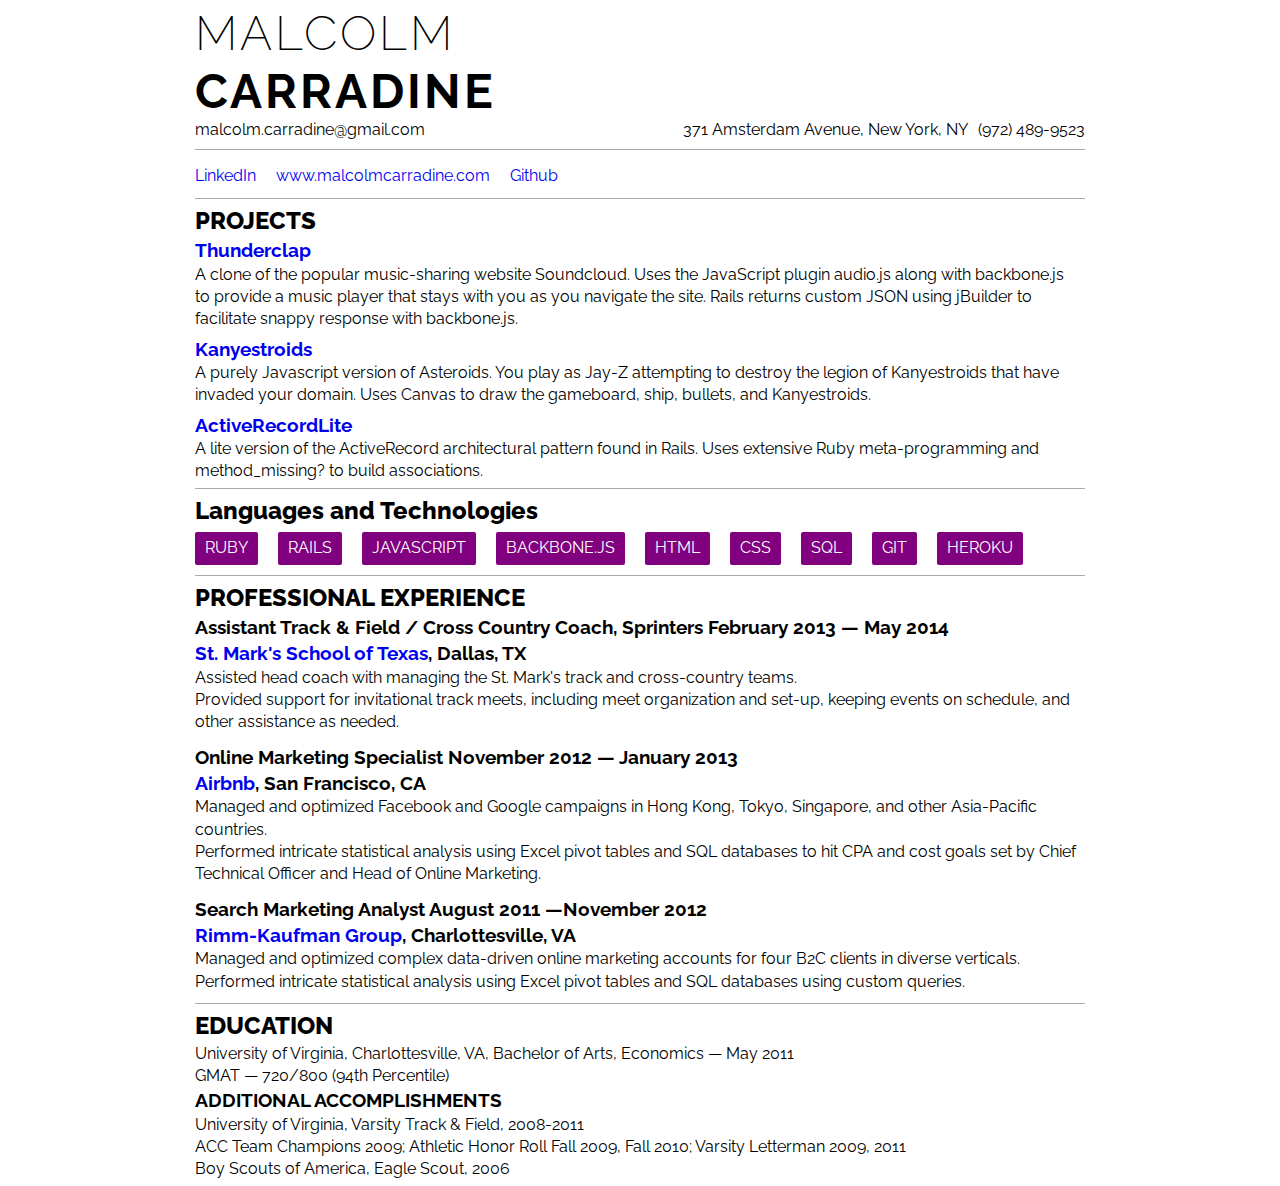
==== resume.html @ 9426edff "More changes on resume" ====
<!DOCTYPE html>
<html>
<head>
  <title>RESUME</title>
  <link href='http://fonts.googleapis.com/css?family=Raleway:300,400,200,700,800' rel='stylesheet' type='text/css'>
  <style>
  html, head, body, ul, li, h1, h2, h3, h4 {
    padding: 0;
    margin: 0;
    border: 0;
    font-family: inherit;
  }
  
  .group:after {
    content: "";
    display: block;
    clear: both;
  }
  
  body {
    width: 900px;
    margin: auto;
    height: 100%;
    font-family: 'Raleway', sans-serif;
    line-height: 1.4;
  }
  
  a {
    text-decoration: none;
  }
  
  a:visited{
    color:blue
  }
  
  a:hover {
    color: red;
  }
  
  ul {
    list-style: none;
  }
  
  .first-name {
    font-weight: 200;
    font-size: 48px;
    letter-spacing: 3px;
  }
  
  .last-name {
    font-weight: 700;
    font-size: 48px;
    letter-spacing: 3px;
  }
  
  .contact-info {
    margin: 5px;
    border-bottom: 1px solid #aaaaaa;
    line-height: 1.2;
  }
  
  .contact-info > ul > li:nth-child(1) {
    float: left;
    margin: 0px 10px 0px 0px;
    line-height:inherit;
  }
  
  .contact-info > ul > li {
    float: right;
    margin: 0px 0px 10px 10px;
    line-height: inherit;
  }
  
  .links {
    margin: 5px;
    border-bottom: 1px solid #aaaaaa;
  }
  
  .links > ul > li {
    float: left;
    margin: 10px 20px 10px 0;
  }
  
  .projects {
    margin: 5px;
    border-bottom: 1px solid #aaaaaa;
  }
  
  .projects > h2 {
    font-weight: 800;
  }
  
  .projects > ul > li {
    /*float: left;*/
    margin: 0 10px 5px 0;
  }
  
  .skills {
    margin: 5px;
    border-bottom: 1px solid #aaaaaa;
  }
  
  .skills > h2 {
    font-weight: 800;
    margin-bottom: 5px;
  }
  
  .skills > ul > li {
    float: left;
    padding: 5px 10px;
    margin: 0px 20px 10px 0px;
    background: purple;
    color: white;
    text-transform: uppercase;
    border-radius: 2px;
  }
  
  .work {
    margin: 5px;
    border-bottom: 1px solid #aaaaaa;
  }
  
  .work > h2 {
    font-weight: 800;
  }
  
  .work > h3 {
    font-weight: 700;
  }
  
  .work > ul {
    margin-bottom: 10px;
  }
  
  .education {
    margin: 5px;
  }
  
  .education > h2 {
    font-weight: 800;
  }
  
  </style>
</head>
<body>
  <section class="contact-info">
    <div class="name-image">
    <h2><div class="first-name">MALCOLM</div><div class="last-name">CARRADINE</div></h2>
  </div>
    <ul class="group">
      <li>malcolm.carradine@gmail.com</li>
      <li>(972) 489-9523</li>
      <li>371 Amsterdam Avenue, New York, NY</li>
    </ul>
  </section>
  
  <section class="links">
    <ul class="group">
      <li><a href="https://www.linkedin.com/profile/view?id=126517010">LinkedIn</a></li>
      <li><a href="http://www.malcolmcarradine.com">www.malcolmcarradine.com</a></li>
      <li><a href="https://github.com/carradjm/">Github</a></li>
    </ul>
  </section>
  
  <section class="projects">
    <h2>PROJECTS</h2>
    <ul>
      <li><h3><a href="http://www.thunderclap.rocks">Thunderclap</a></h3>
        A clone of the popular music-sharing website Soundcloud. Uses the JavaScript plugin audio.js along with backbone.js to provide a music player that stays with you as you navigate the site. Rails returns custom JSON using jBuilder to facilitate snappy response with backbone.js.
      </li>
      <li>
        <h3><a href="https://github.com/carradjm/Asteroids/tree/Kanyestroids">Kanyestroids</a></h3>
        A purely Javascript version of Asteroids.  You play as Jay-Z attempting to destroy the legion of Kanyestroids that have invaded your domain. Uses Canvas to draw the gameboard, ship, bullets, and Kanyestroids.
      </li>
      <li>
        <h3><a href="https://github.com/carradjm/ActiveRecordLite">ActiveRecordLite</a></h3>
        A lite version of the ActiveRecord architectural pattern found in Rails.  Uses extensive Ruby meta-programming and method_missing? to build associations.
      </li>
    </ul>
  </section>
  
  <section class="skills">
    <h2>Languages and Technologies</h2>
    <ul class="group">
      <li>Ruby</li>
      <li>Rails</li>
      <li>JavaScript</li>
      <li>Backbone.js</li>
      <li>HTML</li>
      <li>CSS</li>
      <li>SQL</li>
      <li>Git</li>
      <li>Heroku</li>
    </ul>
  </section>
  
  <section class="work">
    <h2>PROFESSIONAL EXPERIENCE</h2>
  
    <h3>Assistant Track &amp Field / Cross Country Coach, Sprinters February 2013 &mdash; May 2014</h3>
    <h3><a href="http://www.smtexas.org/home">St. Mark&#39;s School of Texas</a>, Dallas, TX</h3>
    <ul>
      <li>Assisted head coach with managing the St. Mark&#39;s track and cross-country teams. </li>
      <li>Provided support for invitational track meets, including meet organization and set-up, keeping events on schedule, and other assistance as needed.</li>
    </ul>
  
    <h3>Online Marketing Specialist November 2012 &mdash; January 2013</h3>
    <h3><a href="http://www.airbnb.com">Airbnb</a>, San Francisco, CA</h3>
    <ul>
      <li>Managed and optimized Facebook and Google campaigns in Hong Kong, Tokyo, Singapore, and other Asia-Pacific countries.</li>
      <li>Performed intricate statistical analysis using Excel pivot tables and SQL databases to hit CPA and cost goals set by Chief Technical Officer and Head of Online Marketing.</li>
    </ul>
  
    <h3>Search Marketing Analyst August 2011 &mdash;November 2012</h3>
    <h3><a href="http://www.rimmkaufman.com">Rimm-Kaufman Group</a>, Charlottesville, VA </h3>
    <ul>
      <li>Managed and optimized complex data-driven online marketing accounts for four B2C clients in diverse verticals. </li>
      <li>Performed intricate statistical analysis using Excel pivot tables and SQL databases using custom queries.</li>
    </ul>
  </section>
  
  <section class="education">
    <h2>EDUCATION</h2>
    <ul>
      <li>University of Virginia, Charlottesville, VA, Bachelor of Arts, Economics &mdash; May 2011</li>
      <li>GMAT &mdash; 720/800 (94th Percentile)</li>
    </ul>
    <h3>ADDITIONAL ACCOMPLISHMENTS</h3>
    <ul>
      <li>University of Virginia, Varsity Track &amp Field, 2008-2011</li>		           	      
      <li>ACC Team Champions 2009; Athletic Honor Roll Fall 2009, Fall 2010; Varsity Letterman 2009, 2011 </li>
      <li>Boy Scouts of America, Eagle Scout, 2006</li>
    </ul>  
  </section>
</body>
</html>
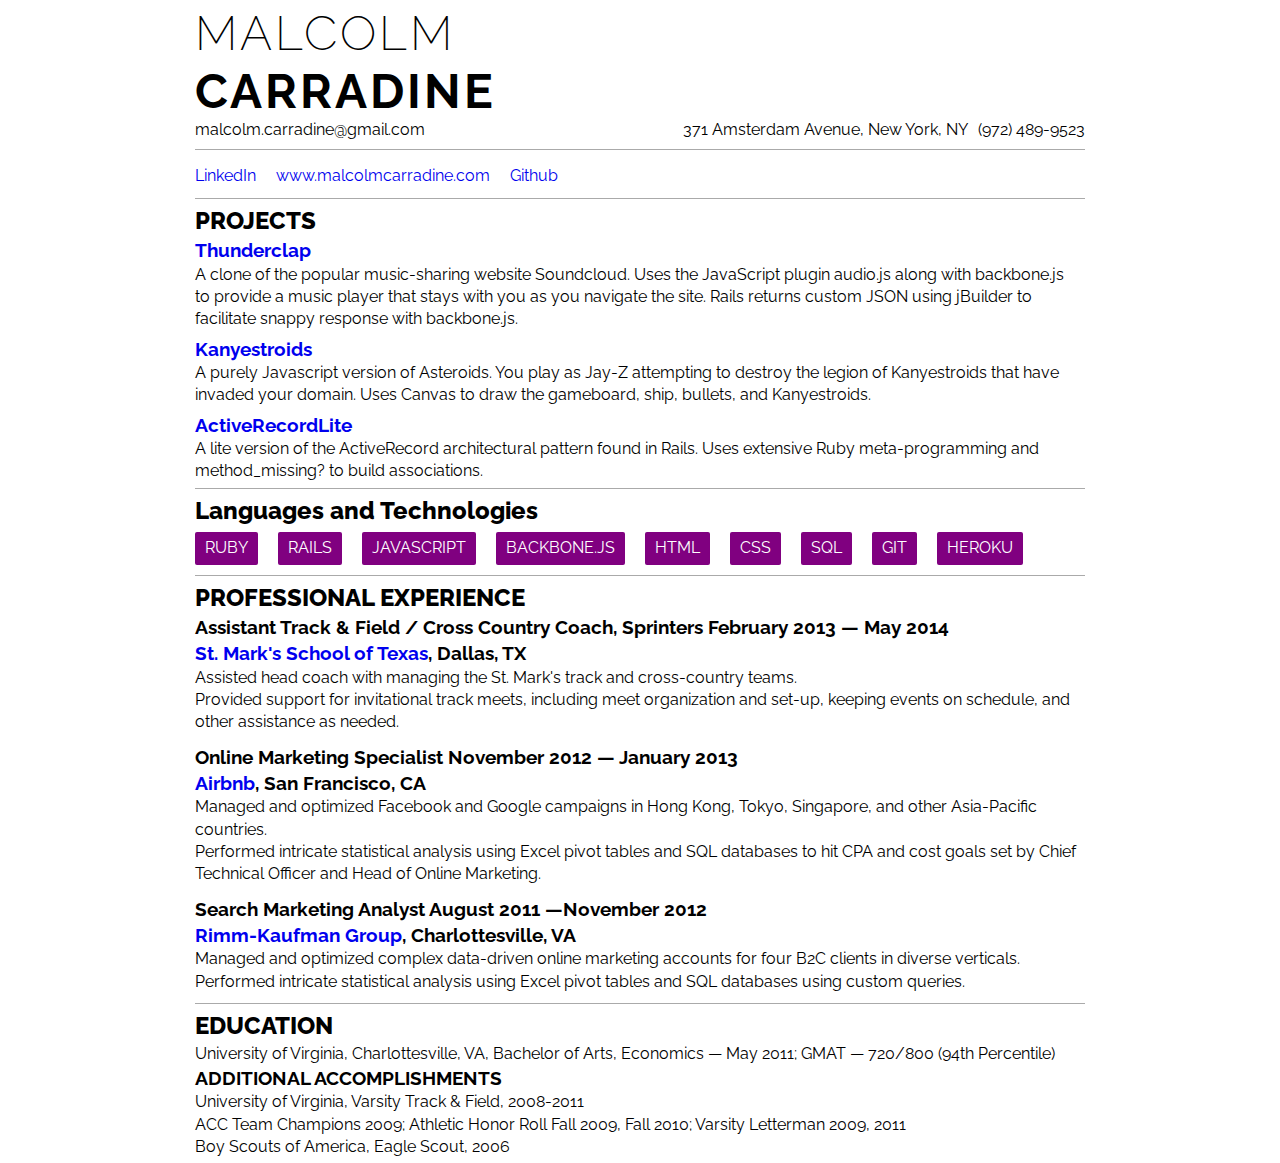
==== commit 03688abc: "More changes on resume" ====
--- a/resume.html
+++ b/resume.html
@@ -222,8 +222,7 @@
   <section class="education">
     <h2>EDUCATION</h2>
     <ul>
-      <li>University of Virginia, Charlottesville, VA, Bachelor of Arts, Economics &mdash; May 2011</li>
-      <li>GMAT &mdash; 720/800 (94th Percentile)</li>
+      <li>University of Virginia, Charlottesville, VA, Bachelor of Arts, Economics &mdash; May 2011; GMAT &mdash; 720/800 (94th Percentile)</li>
     </ul>
     <h3>ADDITIONAL ACCOMPLISHMENTS</h3>
     <ul>
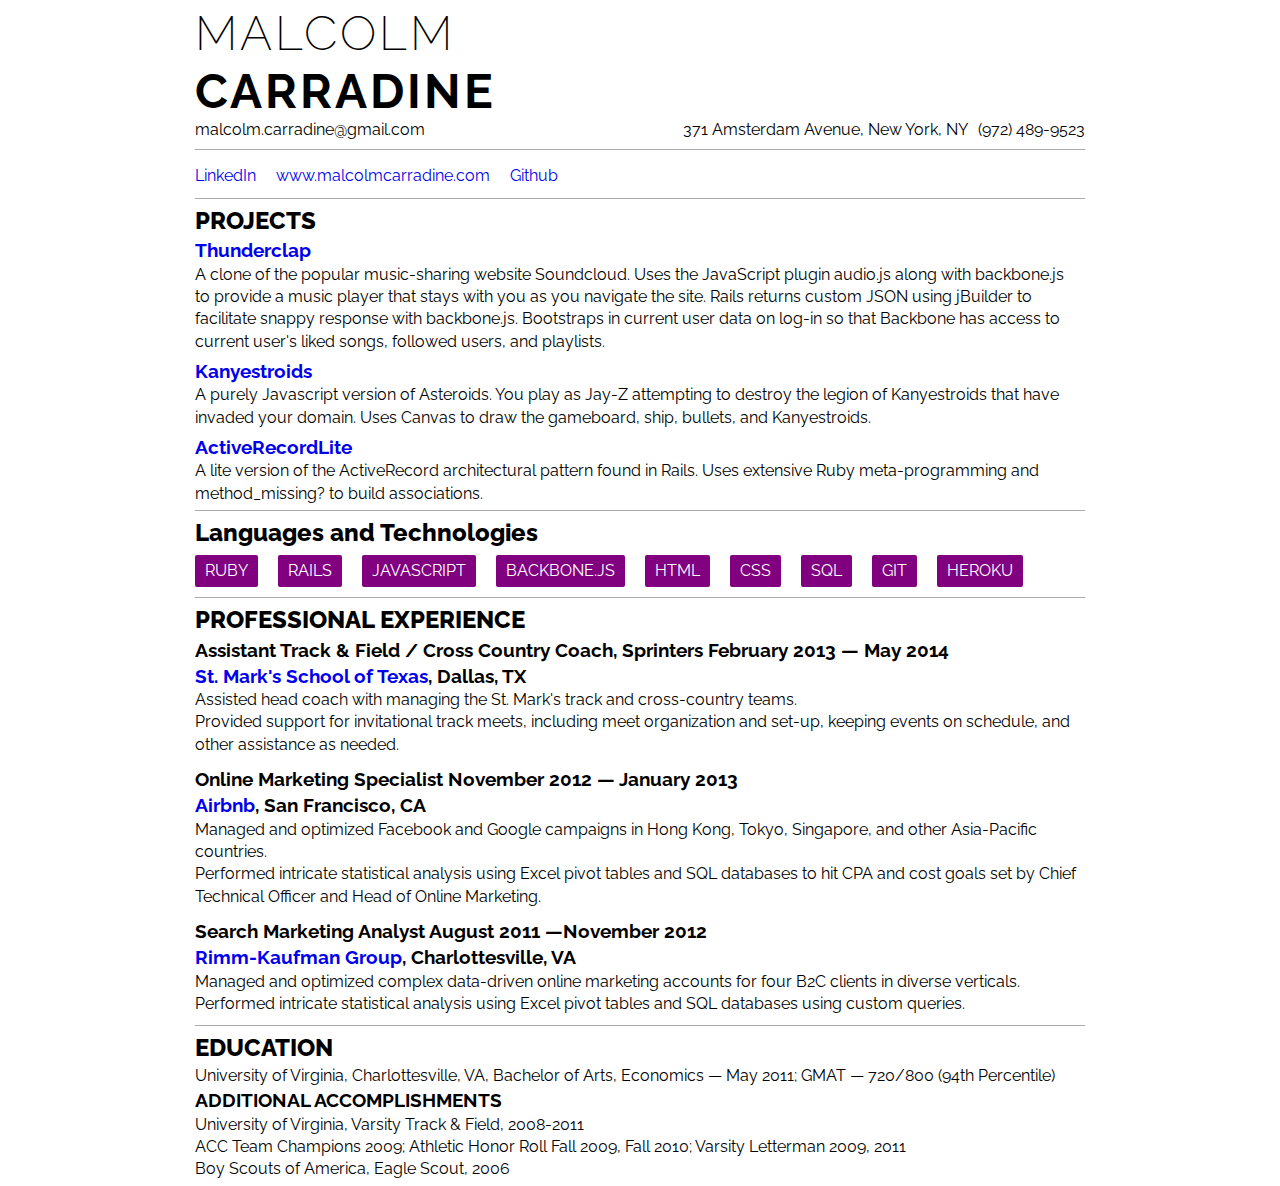
==== commit 105296c1: "Updated resume" ====
--- a/resume.html
+++ b/resume.html
@@ -166,7 +166,7 @@
     <h2>PROJECTS</h2>
     <ul>
       <li><h3><a href="http://www.thunderclap.rocks">Thunderclap</a></h3>
-        A clone of the popular music-sharing website Soundcloud. Uses the JavaScript plugin audio.js along with backbone.js to provide a music player that stays with you as you navigate the site. Rails returns custom JSON using jBuilder to facilitate snappy response with backbone.js.
+        A clone of the popular music-sharing website Soundcloud. Uses the JavaScript plugin audio.js along with backbone.js to provide a music player that stays with you as you navigate the site. Rails returns custom JSON using jBuilder to facilitate snappy response with backbone.js. Bootstraps in current user data on log-in so that Backbone has access to current user's liked songs, followed users, and playlists.
       </li>
       <li>
         <h3><a href="https://github.com/carradjm/Asteroids/tree/Kanyestroids">Kanyestroids</a></h3>
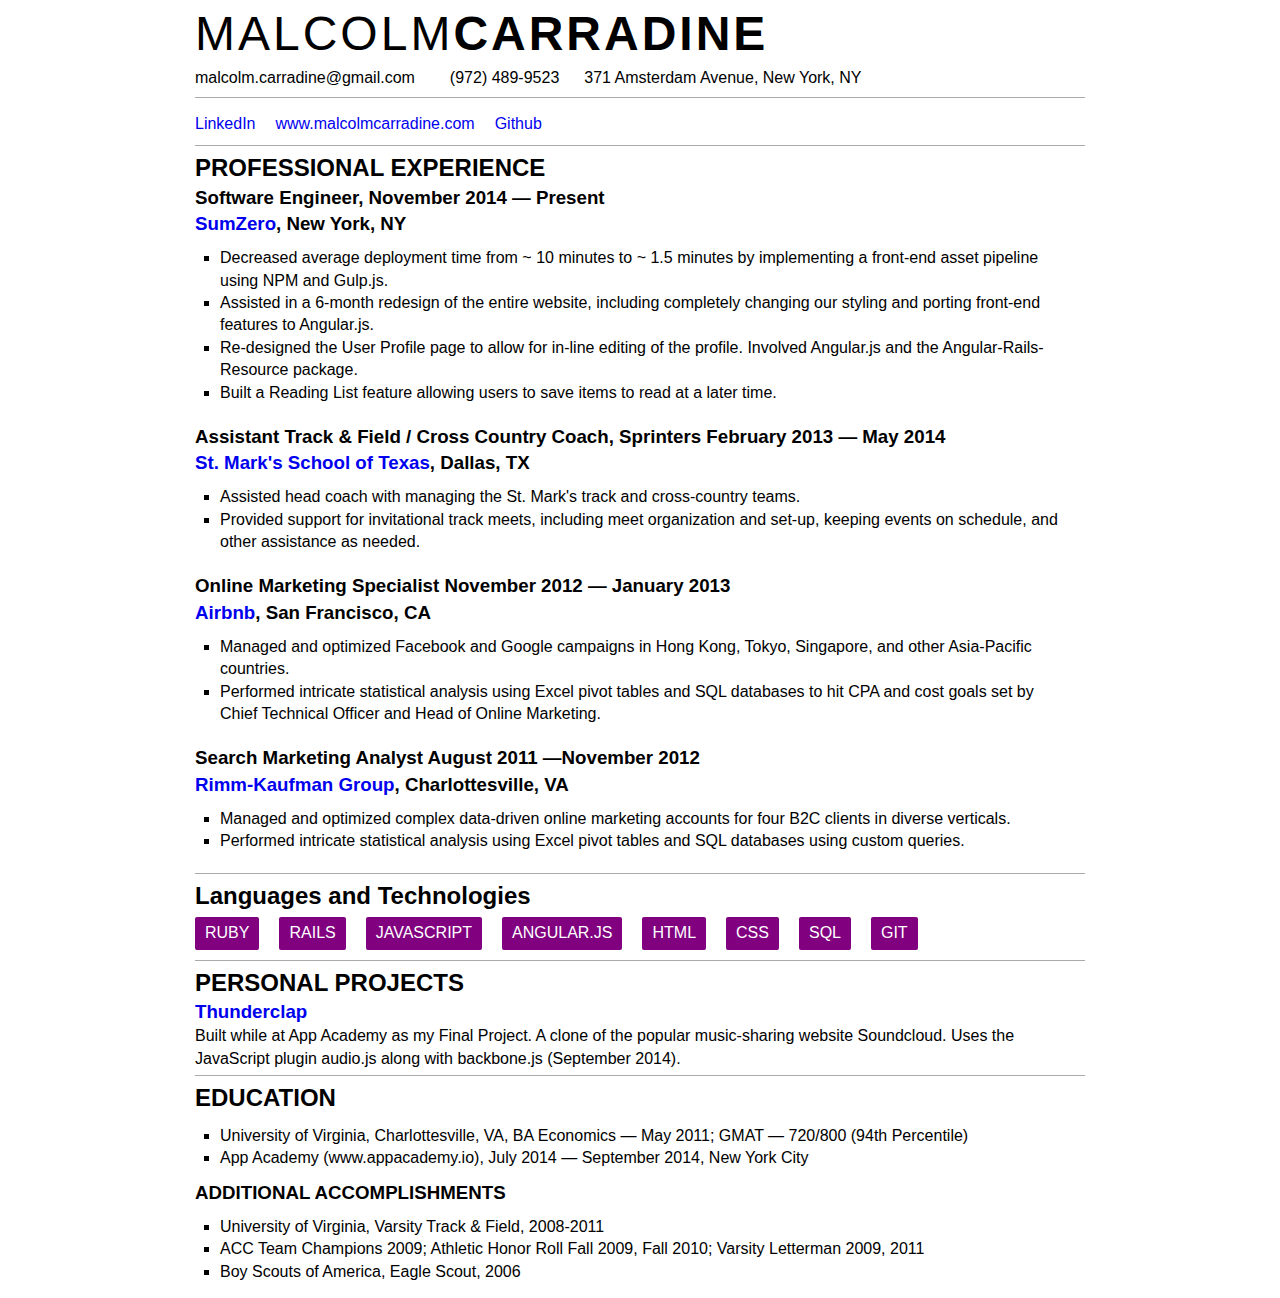
==== commit a8d4e6e8: "Update resume.html" ====
--- a/resume.html
+++ b/resume.html
@@ -21,7 +21,7 @@
     width: 900px;
     margin: auto;
     height: 100%;
-    font-family: 'Raleway', sans-serif;
+    font-family: 'Century Gothic', sans-serif;
     line-height: 1.4;
   }
   
@@ -141,16 +141,17 @@
   }
   
   </style>
+ 
 </head>
 <body>
   <section class="contact-info">
     <div class="name-image">
-    <h2><div class="first-name">MALCOLM</div><div class="last-name">CARRADINE</div></h2>
-  </div>
-    <ul class="group">
-      <li>malcolm.carradine@gmail.com</li>
-      <li>(972) 489-9523</li>
-      <li>371 Amsterdam Avenue, New York, NY</li>
+      <h2><span class="first-name">MALCOLM</span><span class="last-name">CARRADINE</span></h2>
+    </div>
+    <ul class="group" style="margin-top: 5px">
+      <li style="float: left">malcolm.carradine@gmail.com</li>
+      <li style="float: left; padding-left: 15px">(972) 489-9523</li>
+      <li style="float: left; padding-left: 15px">371 Amsterdam Avenue, New York, NY</li>
     </ul>
   </section>
   
@@ -161,75 +162,76 @@
       <li><a href="https://github.com/carradjm/">Github</a></li>
     </ul>
   </section>
-  
-  <section class="projects">
-    <h2>PROJECTS</h2>
-    <ul>
-      <li><h3><a href="http://www.thunderclap.rocks">Thunderclap</a></h3>
-        A clone of the popular music-sharing website Soundcloud. Uses the JavaScript plugin audio.js along with backbone.js to provide a music player that stays with you as you navigate the site. Rails returns custom JSON using jBuilder to facilitate snappy response with backbone.js. Bootstraps in current user data on log-in so that Backbone has access to current user's liked songs, followed users, and playlists.
-      </li>
-      <li>
-        <h3><a href="https://github.com/carradjm/Asteroids/tree/Kanyestroids">Kanyestroids</a></h3>
-        A purely Javascript version of Asteroids.  You play as Jay-Z attempting to destroy the legion of Kanyestroids that have invaded your domain. Uses Canvas to draw the gameboard, ship, bullets, and Kanyestroids.
-      </li>
-      <li>
-        <h3><a href="https://github.com/carradjm/ActiveRecordLite">ActiveRecordLite</a></h3>
-        A lite version of the ActiveRecord architectural pattern found in Rails.  Uses extensive Ruby meta-programming and method_missing? to build associations.
-      </li>
-    </ul>
-  </section>
-  
+
+  <section class="work">
+    <h2>PROFESSIONAL EXPERIENCE</h2>
+
+    <h3>Software Engineer, November 2014 &mdash; Present</h3>
+    <h3><a href="http://www.sumzero.com">SumZero</a>, New York, NY</h3>
+    <ul style="list-style: square; padding: 10px 25px">
+      <li>Decreased average deployment time from ~ 10 minutes to ~ 1.5 minutes by implementing a front-end asset pipeline using NPM and Gulp.js.</li>
+      <li>Assisted in a 6-month redesign of the entire website, including completely changing our styling and porting front-end features to Angular.js.</li>
+      <li>Re-designed the User Profile page to allow for in-line editing of the profile.  Involved Angular.js and the Angular-Rails-Resource package.</li>
+      <li>Built a Reading List feature allowing users to save items to read at a later time.</li>
+    </ul>
+  
+    <h3>Assistant Track &amp Field / Cross Country Coach, Sprinters February 2013 &mdash; May 2014</h3>
+    <h3><a href="http://www.smtexas.org/home">St. Mark&#39;s School of Texas</a>, Dallas, TX</h3>
+    <ul style="list-style: square; padding: 10px 25px">
+      <li>Assisted head coach with managing the St. Mark&#39;s track and cross-country teams. </li>
+      <li>Provided support for invitational track meets, including meet organization and set-up, keeping events on schedule, and other assistance as needed.</li>
+    </ul>
+  
+    <h3>Online Marketing Specialist November 2012 &mdash; January 2013</h3>
+    <h3><a href="http://www.airbnb.com">Airbnb</a>, San Francisco, CA</h3>
+    <ul style="list-style: square; padding: 10px 25px">
+      <li>Managed and optimized Facebook and Google campaigns in Hong Kong, Tokyo, Singapore, and other Asia-Pacific countries.</li>
+      <li>Performed intricate statistical analysis using Excel pivot tables and SQL databases to hit CPA and cost goals set by Chief Technical Officer and Head of Online Marketing.</li>
+    </ul>
+  
+    <h3>Search Marketing Analyst August 2011 &mdash;November 2012</h3>
+    <h3><a href="http://www.rimmkaufman.com">Rimm-Kaufman Group</a>, Charlottesville, VA </h3>
+    <ul style="list-style: square; padding: 10px 25px">
+      <li>Managed and optimized complex data-driven online marketing accounts for four B2C clients in diverse verticals. </li>
+      <li>Performed intricate statistical analysis using Excel pivot tables and SQL databases using custom queries.</li>
+    </ul>
+  </section>
+
   <section class="skills">
     <h2>Languages and Technologies</h2>
     <ul class="group">
       <li>Ruby</li>
       <li>Rails</li>
       <li>JavaScript</li>
-      <li>Backbone.js</li>
+      <li>Angular.js</li>
       <li>HTML</li>
       <li>CSS</li>
       <li>SQL</li>
       <li>Git</li>
-      <li>Heroku</li>
-    </ul>
-  </section>
-  
-  <section class="work">
-    <h2>PROFESSIONAL EXPERIENCE</h2>
-  
-    <h3>Assistant Track &amp Field / Cross Country Coach, Sprinters February 2013 &mdash; May 2014</h3>
-    <h3><a href="http://www.smtexas.org/home">St. Mark&#39;s School of Texas</a>, Dallas, TX</h3>
+    </ul>
+  </section>
+  
+  <section class="projects">
+    <h2>PERSONAL PROJECTS</h2>
     <ul>
-      <li>Assisted head coach with managing the St. Mark&#39;s track and cross-country teams. </li>
-      <li>Provided support for invitational track meets, including meet organization and set-up, keeping events on schedule, and other assistance as needed.</li>
-    </ul>
-  
-    <h3>Online Marketing Specialist November 2012 &mdash; January 2013</h3>
-    <h3><a href="http://www.airbnb.com">Airbnb</a>, San Francisco, CA</h3>
-    <ul>
-      <li>Managed and optimized Facebook and Google campaigns in Hong Kong, Tokyo, Singapore, and other Asia-Pacific countries.</li>
-      <li>Performed intricate statistical analysis using Excel pivot tables and SQL databases to hit CPA and cost goals set by Chief Technical Officer and Head of Online Marketing.</li>
-    </ul>
-  
-    <h3>Search Marketing Analyst August 2011 &mdash;November 2012</h3>
-    <h3><a href="http://www.rimmkaufman.com">Rimm-Kaufman Group</a>, Charlottesville, VA </h3>
-    <ul>
-      <li>Managed and optimized complex data-driven online marketing accounts for four B2C clients in diverse verticals. </li>
-      <li>Performed intricate statistical analysis using Excel pivot tables and SQL databases using custom queries.</li>
-    </ul>
-  </section>
-  
+      <li><h3><a href="http://www.thunderclap.rocks">Thunderclap</a></h3>
+        Built while at App Academy as my Final Project. A clone of the popular music-sharing website Soundcloud. Uses the JavaScript plugin audio.js along with backbone.js (September 2014).
+      </li>
+    </ul>
+  </section>
+
   <section class="education">
     <h2>EDUCATION</h2>
-    <ul>
-      <li>University of Virginia, Charlottesville, VA, Bachelor of Arts, Economics &mdash; May 2011; GMAT &mdash; 720/800 (94th Percentile)</li>
+     <ul style="list-style: square; padding: 10px 25px">
+      <li>University of Virginia, Charlottesville, VA, BA Economics &mdash; May 2011; GMAT &mdash; 720/800 (94th Percentile)</li>
+      <li>App Academy (www.appacademy.io), July 2014 &mdash; September 2014, New York City</li>
     </ul>
     <h3>ADDITIONAL ACCOMPLISHMENTS</h3>
-    <ul>
+    <ul style="list-style: square; padding: 10px 25px">
       <li>University of Virginia, Varsity Track &amp Field, 2008-2011</li>		           	      
       <li>ACC Team Champions 2009; Athletic Honor Roll Fall 2009, Fall 2010; Varsity Letterman 2009, 2011 </li>
       <li>Boy Scouts of America, Eagle Scout, 2006</li>
     </ul>  
   </section>
 </body>
-</html>+</html>
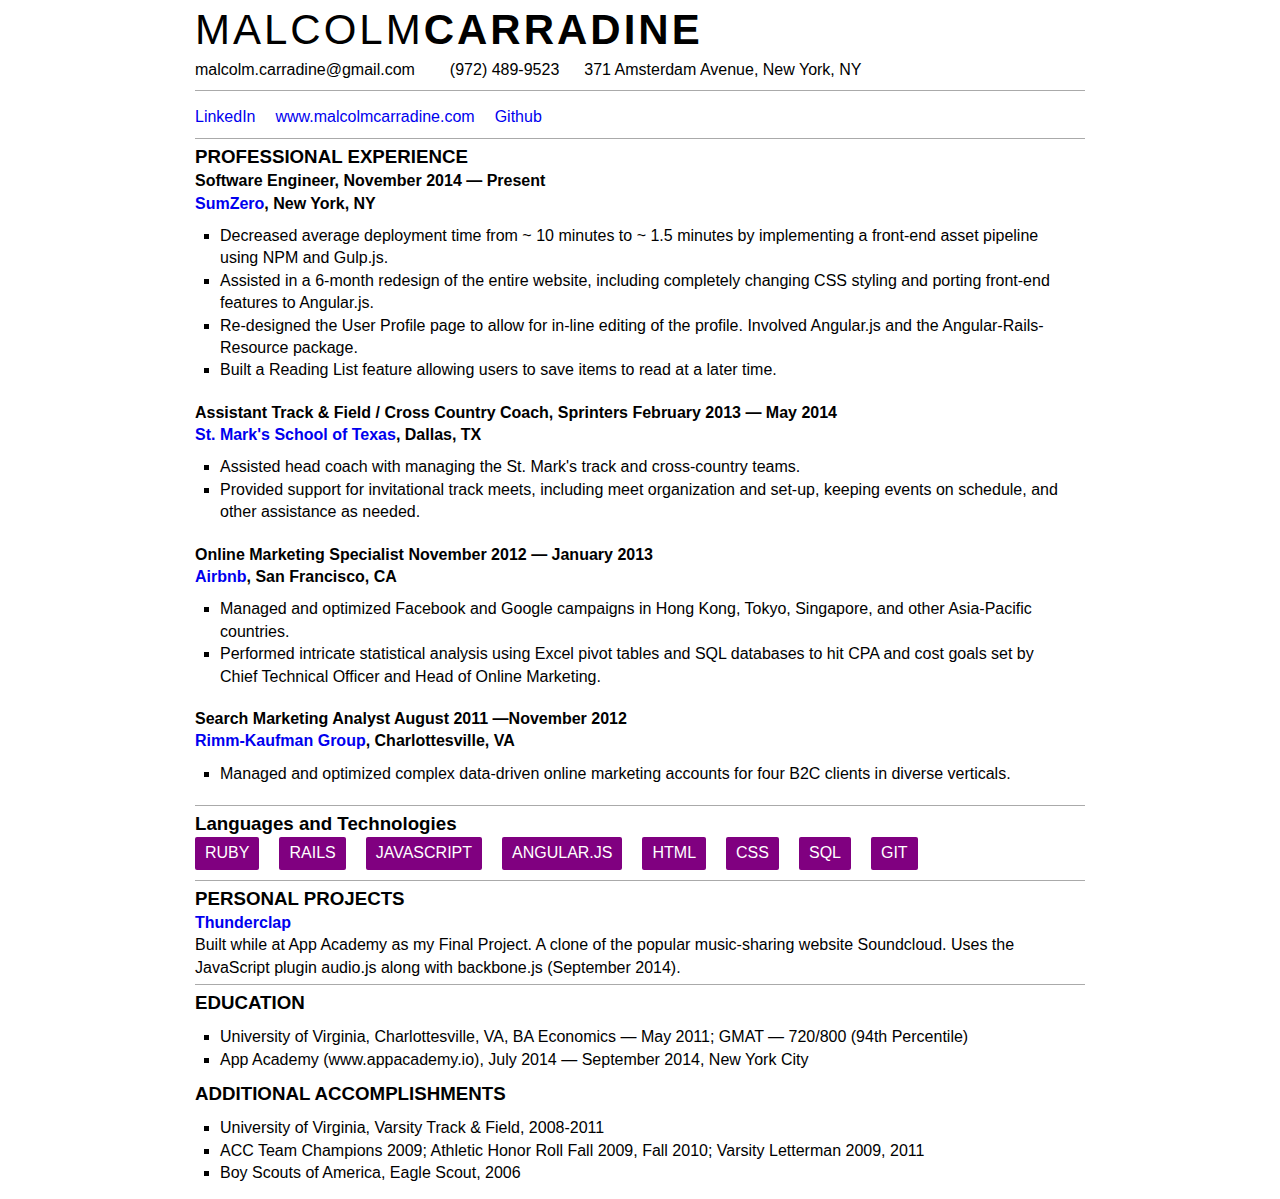
==== commit 748ebcf4: "Update resume.html" ====
--- a/resume.html
+++ b/resume.html
@@ -43,13 +43,13 @@
   
   .first-name {
     font-weight: 200;
-    font-size: 48px;
+    font-size: 42px;
     letter-spacing: 3px;
   }
   
   .last-name {
     font-weight: 700;
-    font-size: 48px;
+    font-size: 42px;
     letter-spacing: 3px;
   }
   
@@ -164,41 +164,40 @@
   </section>
 
   <section class="work">
-    <h2>PROFESSIONAL EXPERIENCE</h2>
-
-    <h3>Software Engineer, November 2014 &mdash; Present</h3>
-    <h3><a href="http://www.sumzero.com">SumZero</a>, New York, NY</h3>
+    <h3>PROFESSIONAL EXPERIENCE</h3>
+
+    <h4>Software Engineer, November 2014 &mdash; Present</h4>
+    <h4><a href="http://www.sumzero.com">SumZero</a>, New York, NY</h4>
     <ul style="list-style: square; padding: 10px 25px">
       <li>Decreased average deployment time from ~ 10 minutes to ~ 1.5 minutes by implementing a front-end asset pipeline using NPM and Gulp.js.</li>
-      <li>Assisted in a 6-month redesign of the entire website, including completely changing our styling and porting front-end features to Angular.js.</li>
+      <li>Assisted in a 6-month redesign of the entire website, including completely changing CSS styling and porting front-end features to Angular.js.</li>
       <li>Re-designed the User Profile page to allow for in-line editing of the profile.  Involved Angular.js and the Angular-Rails-Resource package.</li>
       <li>Built a Reading List feature allowing users to save items to read at a later time.</li>
     </ul>
   
-    <h3>Assistant Track &amp Field / Cross Country Coach, Sprinters February 2013 &mdash; May 2014</h3>
-    <h3><a href="http://www.smtexas.org/home">St. Mark&#39;s School of Texas</a>, Dallas, TX</h3>
+    <h4>Assistant Track &amp Field / Cross Country Coach, Sprinters February 2013 &mdash; May 2014</h4>
+    <h4><a href="http://www.smtexas.org/home">St. Mark&#39;s School of Texas</a>, Dallas, TX</h4>
     <ul style="list-style: square; padding: 10px 25px">
       <li>Assisted head coach with managing the St. Mark&#39;s track and cross-country teams. </li>
       <li>Provided support for invitational track meets, including meet organization and set-up, keeping events on schedule, and other assistance as needed.</li>
     </ul>
   
-    <h3>Online Marketing Specialist November 2012 &mdash; January 2013</h3>
-    <h3><a href="http://www.airbnb.com">Airbnb</a>, San Francisco, CA</h3>
+    <h4>Online Marketing Specialist November 2012 &mdash; January 2013</h4>
+    <h4><a href="http://www.airbnb.com">Airbnb</a>, San Francisco, CA</h4>
     <ul style="list-style: square; padding: 10px 25px">
       <li>Managed and optimized Facebook and Google campaigns in Hong Kong, Tokyo, Singapore, and other Asia-Pacific countries.</li>
       <li>Performed intricate statistical analysis using Excel pivot tables and SQL databases to hit CPA and cost goals set by Chief Technical Officer and Head of Online Marketing.</li>
     </ul>
   
-    <h3>Search Marketing Analyst August 2011 &mdash;November 2012</h3>
-    <h3><a href="http://www.rimmkaufman.com">Rimm-Kaufman Group</a>, Charlottesville, VA </h3>
+    <h4>Search Marketing Analyst August 2011 &mdash;November 2012</h4>
+    <h4><a href="http://www.rimmkaufman.com">Rimm-Kaufman Group</a>, Charlottesville, VA </h4>
     <ul style="list-style: square; padding: 10px 25px">
       <li>Managed and optimized complex data-driven online marketing accounts for four B2C clients in diverse verticals. </li>
-      <li>Performed intricate statistical analysis using Excel pivot tables and SQL databases using custom queries.</li>
     </ul>
   </section>
 
   <section class="skills">
-    <h2>Languages and Technologies</h2>
+    <h3>Languages and Technologies</h3>
     <ul class="group">
       <li>Ruby</li>
       <li>Rails</li>
@@ -212,16 +211,16 @@
   </section>
   
   <section class="projects">
-    <h2>PERSONAL PROJECTS</h2>
+    <h3>PERSONAL PROJECTS</h3>
     <ul>
-      <li><h3><a href="http://www.thunderclap.rocks">Thunderclap</a></h3>
+      <li><h4><a href="http://www.thunderclap.rocks">Thunderclap</a></h4>
         Built while at App Academy as my Final Project. A clone of the popular music-sharing website Soundcloud. Uses the JavaScript plugin audio.js along with backbone.js (September 2014).
       </li>
     </ul>
   </section>
 
   <section class="education">
-    <h2>EDUCATION</h2>
+    <h3>EDUCATION</h3>
      <ul style="list-style: square; padding: 10px 25px">
       <li>University of Virginia, Charlottesville, VA, BA Economics &mdash; May 2011; GMAT &mdash; 720/800 (94th Percentile)</li>
       <li>App Academy (www.appacademy.io), July 2014 &mdash; September 2014, New York City</li>
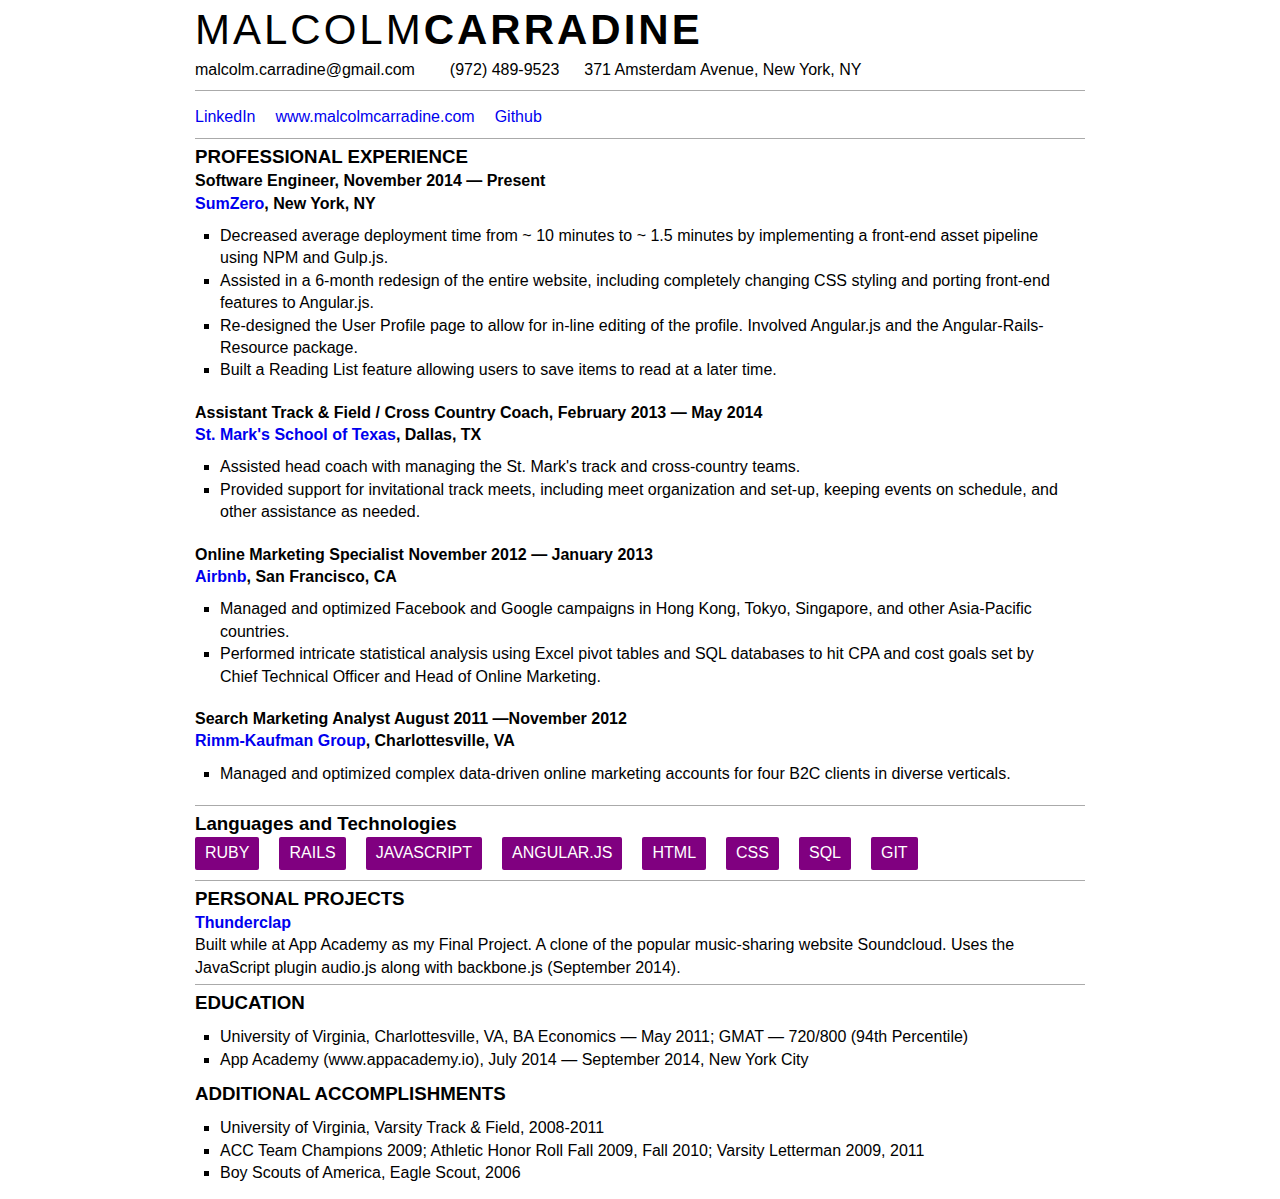
==== commit b8a14ec3: "Update resume.html" ====
--- a/resume.html
+++ b/resume.html
@@ -175,7 +175,7 @@
       <li>Built a Reading List feature allowing users to save items to read at a later time.</li>
     </ul>
   
-    <h4>Assistant Track &amp Field / Cross Country Coach, Sprinters February 2013 &mdash; May 2014</h4>
+    <h4>Assistant Track &amp Field / Cross Country Coach, February 2013 &mdash; May 2014</h4>
     <h4><a href="http://www.smtexas.org/home">St. Mark&#39;s School of Texas</a>, Dallas, TX</h4>
     <ul style="list-style: square; padding: 10px 25px">
       <li>Assisted head coach with managing the St. Mark&#39;s track and cross-country teams. </li>
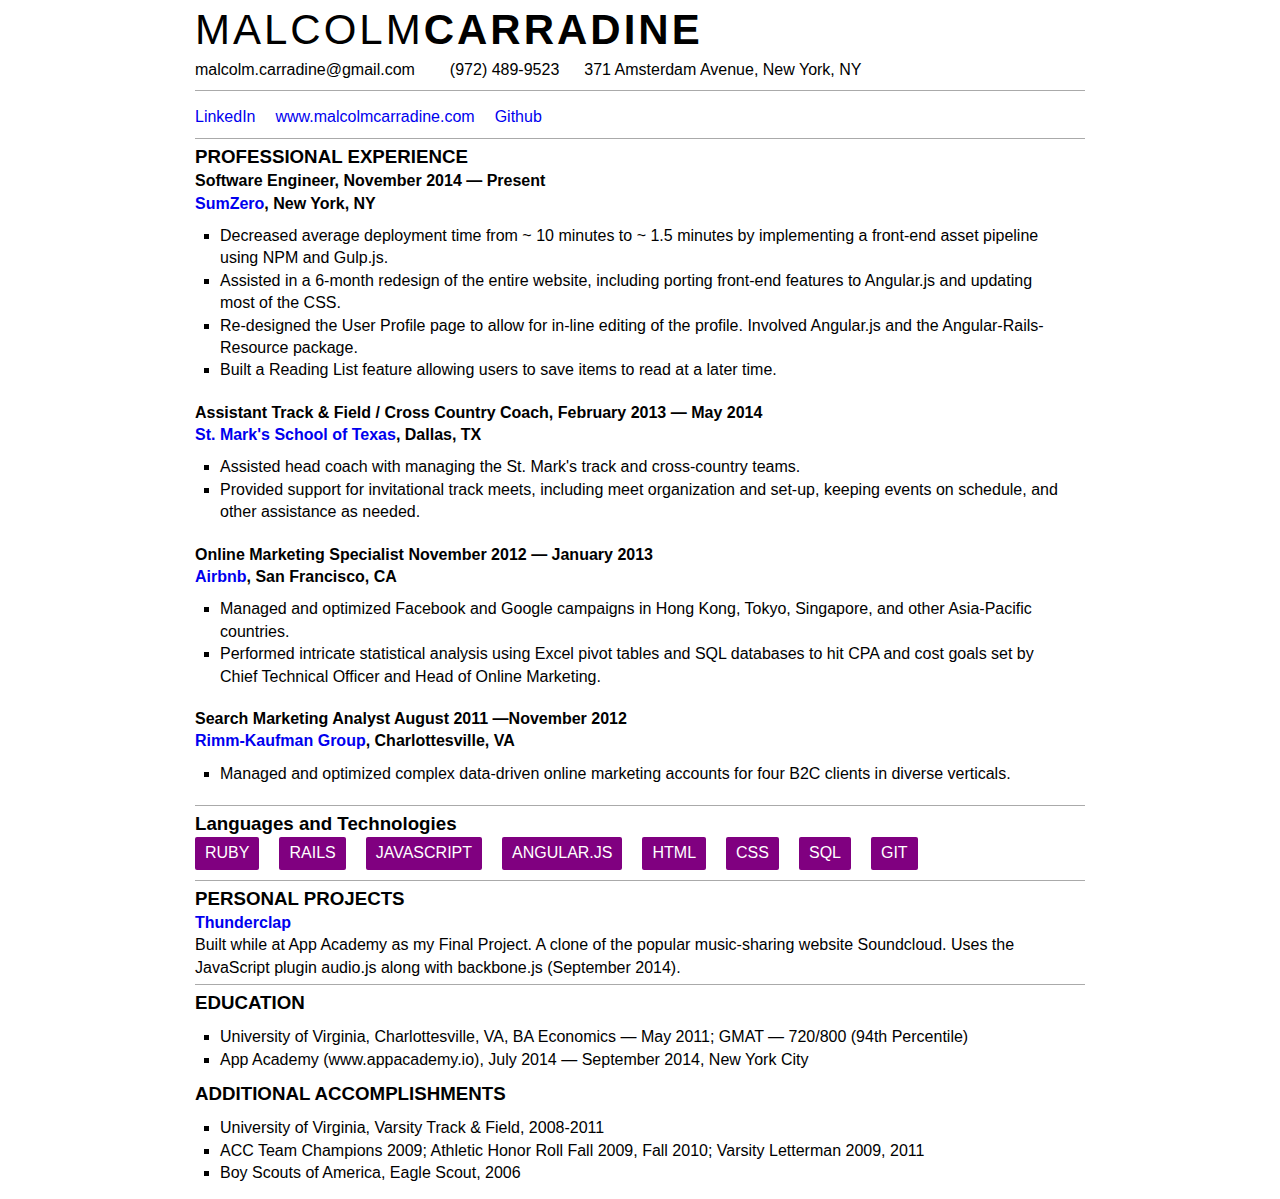
==== commit d60d813a: "Update resume.html" ====
--- a/resume.html
+++ b/resume.html
@@ -170,7 +170,7 @@
     <h4><a href="http://www.sumzero.com">SumZero</a>, New York, NY</h4>
     <ul style="list-style: square; padding: 10px 25px">
       <li>Decreased average deployment time from ~ 10 minutes to ~ 1.5 minutes by implementing a front-end asset pipeline using NPM and Gulp.js.</li>
-      <li>Assisted in a 6-month redesign of the entire website, including completely changing CSS styling and porting front-end features to Angular.js.</li>
+      <li>Assisted in a 6-month redesign of the entire website, including porting front-end features to Angular.js and updating most of the CSS.</li>
       <li>Re-designed the User Profile page to allow for in-line editing of the profile.  Involved Angular.js and the Angular-Rails-Resource package.</li>
       <li>Built a Reading List feature allowing users to save items to read at a later time.</li>
     </ul>
